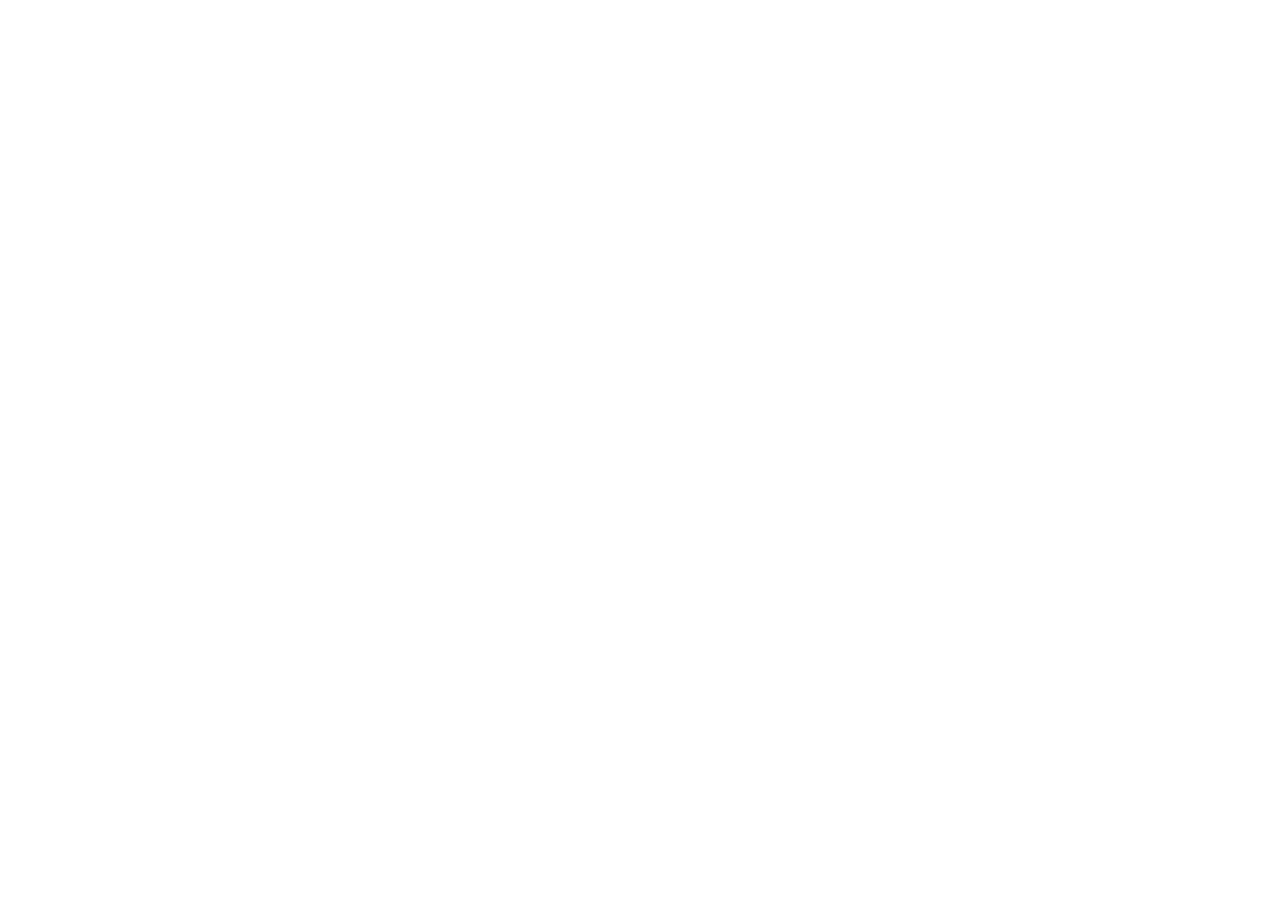
==== dashboard.html @ e53942b4 "Initial commit" ====
<!DOCTYPE html>
<html lang="en">

<head>
    <meta charset="UTF-8">
    <meta name="viewport" content="width=device-width, initial-scale=1.0">
    <title>Power BI Page Switcher</title>
    <script>
        let currentPage = 0;
        const urls = [
            'https://app.powerbi.com/reportEmbed?reportId=ec7a9093-ff8f-4e83-abbc-9355106d5e58&autoAuth=true&ctid=2f7f5cc2-41c3-407b-9e39-2f55fa8e5519&pageName=Dien_DienTu', // Page 1
            'https://app.powerbi.com/reportEmbed?reportId=ec7a9093-ff8f-4e83-abbc-9355106d5e58&autoAuth=true&ctid=2f7f5cc2-41c3-407b-9e39-2f55fa8e5519&pageName=FIRA'  // Page 2
        ];

        function switchPage() {
            currentPage = (currentPage + 1) % urls.length; // Chuyển đổi qua lại giữa 2 trang
            document.getElementById("powerBiFrame").src = urls[currentPage];
        }

        setInterval(switchPage, 10000); // Chuyển trang mỗi 10 giây
    </script>
</head>

<body style="height: 98vh;">
    <iframe id="powerBiFrame" title="Power BI Dashboard" width="100%" height="80%"
        src="https://app.powerbi.com/reportEmbed?reportId=ec7a9093-ff8f-4e83-abbc-9355106d5e58&autoAuth=true&ctid=2f7f5cc2-41c3-407b-9e39-2f55fa8e5519&pageName=Dien_DienTu"
        frameborder="0" allowFullScreen="true" style="width: 100%; height: 100%;"></iframe>
</body>

</html>
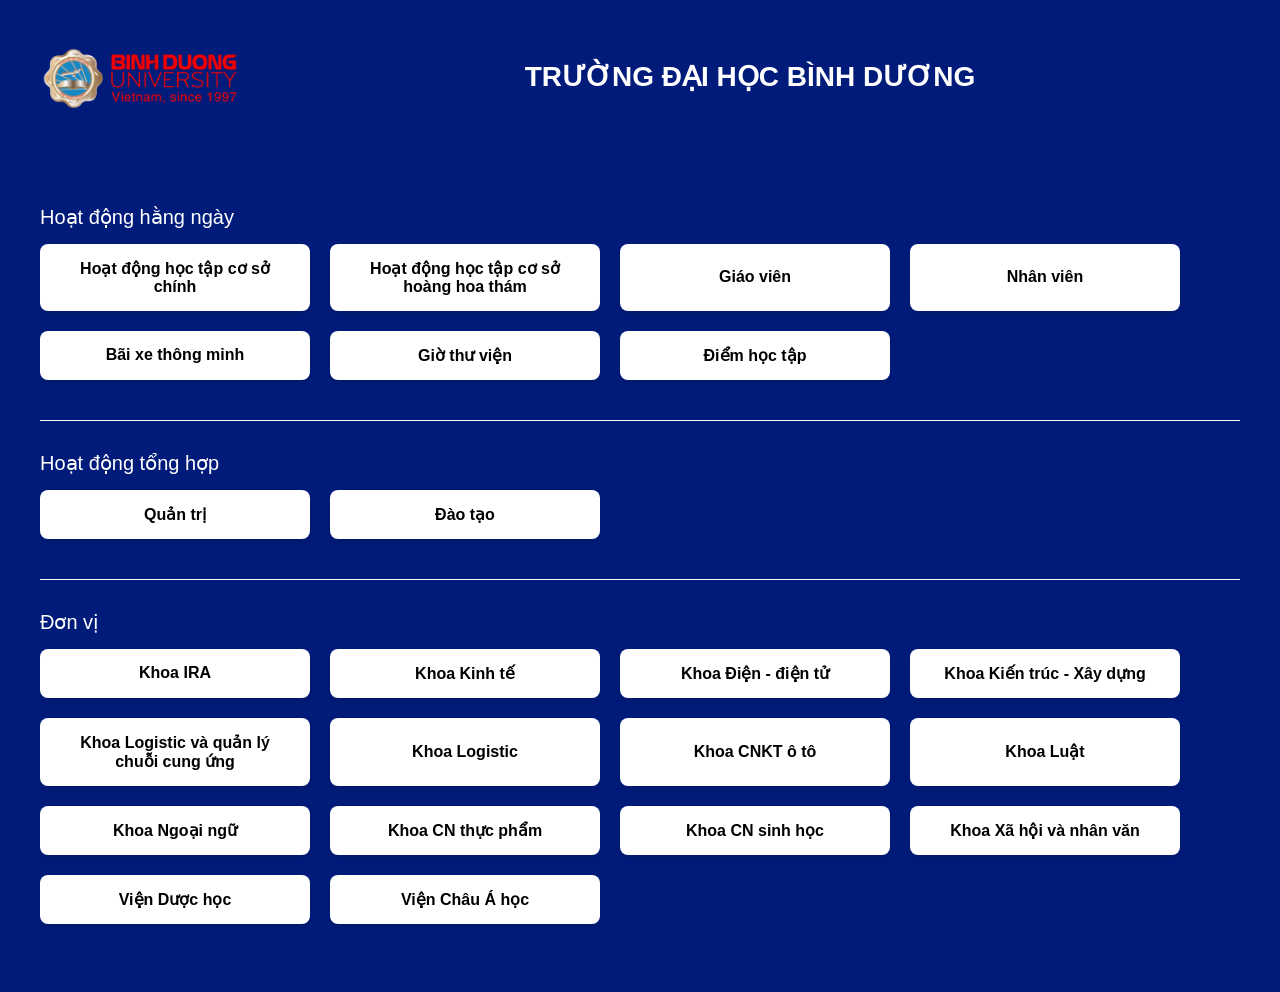
==== commit f6f87a62: "update dashboard" ====
--- a/dashboard.html
+++ b/dashboard.html
@@ -4,27 +4,132 @@
 <head>
     <meta charset="UTF-8">
     <meta name="viewport" content="width=device-width, initial-scale=1.0">
-    <title>Power BI Page Switcher</title>
-    <script>
-        let currentPage = 0;
-        const urls = [
-            'https://app.powerbi.com/reportEmbed?reportId=ec7a9093-ff8f-4e83-abbc-9355106d5e58&autoAuth=true&ctid=2f7f5cc2-41c3-407b-9e39-2f55fa8e5519&pageName=Dien_DienTu', // Page 1
-            'https://app.powerbi.com/reportEmbed?reportId=ec7a9093-ff8f-4e83-abbc-9355106d5e58&autoAuth=true&ctid=2f7f5cc2-41c3-407b-9e39-2f55fa8e5519&pageName=FIRA'  // Page 2
-        ];
+    <title>Trường Đại Học Bình Dương</title>
+    <link rel="stylesheet" href="/src/css/style.css">
+    <script src="/src/js/script.js"></script>
 
-        function switchPage() {
-            currentPage = (currentPage + 1) % urls.length; // Chuyển đổi qua lại giữa 2 trang
-            document.getElementById("powerBiFrame").src = urls[currentPage];
-        }
-
-        setInterval(switchPage, 10000); // Chuyển trang mỗi 10 giây
-    </script>
 </head>
 
-<body style="height: 98vh;">
-    <iframe id="powerBiFrame" title="Power BI Dashboard" width="100%" height="80%"
-        src="https://app.powerbi.com/reportEmbed?reportId=ec7a9093-ff8f-4e83-abbc-9355106d5e58&autoAuth=true&ctid=2f7f5cc2-41c3-407b-9e39-2f55fa8e5519&pageName=Dien_DienTu"
-        frameborder="0" allowFullScreen="true" style="width: 100%; height: 100%;"></iframe>
+<body>
+    <div class="container" id="container">
+        <div class="header">
+            <div class="logo">
+                <img src="/src/img/logo.png" alt="Logo" width="200">
+            </div>
+            <div style="display: flex; text-align: center; align-items: center; justify-content: center; width: 90%;">
+                <div class="title">TRƯỜNG ĐẠI HỌC BÌNH DƯƠNG</div>
+            </div>
+        </div>
+
+        <!-- Hoạt động hằng ngày -->
+        <div class="section">
+            <div class="section-title">Hoạt động hằng ngày</div>
+            <div class="button-group">
+                <button class="btn" onclick="showIframe('iframeDiemDanh')">Hoạt động học tập cơ sở chính</button>
+                <button class="btn" onclick="showIframe('iframeHoanghoaTham')">Hoạt động học tập cơ sở hoàng hoa
+                    thám</button>
+                <button class="btn">Giáo viên</button>
+                <button class="btn">Nhân viên</button>
+                <button class="btn"><a href="http://192.168.69.69:5005/" class="btn-link" width="100%"
+                        target="_blank">Bãi xe thông minh</a></button>
+                <button class="btn" onclick="showIframe('iframeThuVien')">Giờ thư viện</button>
+                <button class="btn" onclick="showIframe('iframeDiem')">Điểm học tập</button>
+            </div>
+        </div>
+
+        <div class="divider"></div>
+
+        <!-- Hoạt động tổng hợp -->
+        <div class="section">
+            <div class="section-title">Hoạt động tổng hợp</div>
+            <div class="button-group">
+                <button class="btn">Quản trị</button>
+                <button class="btn">Đào tạo</button>
+            </div>
+        </div>
+
+        <div class="divider"></div>
+
+        <!-- Đơn vị -->
+        <div class="section">
+            <div class="section-title">Đơn vị</div>
+            <div class="button-group">
+                <button class="btn" onclick="openModal()">Khoa IRA</button>
+                <button class="btn">Khoa Kinh tế</button>
+                <button class="btn" onclick="showIframe('iframe1')">Khoa Điện - điện tử</button>
+                <button class="btn">Khoa Kiến trúc - Xây dựng</button>
+                <button class="btn">Khoa Logistic và quản lý chuỗi cung ứng</button>
+                <button class="btn">Khoa Logistic</button>
+                <button class="btn">Khoa CNKT ô tô</button>
+                <button class="btn">Khoa Luật</button>
+                <button class="btn">Khoa Ngoại ngữ</button>
+                <button class="btn">Khoa CN thực phẩm</button>
+                <button class="btn">Khoa CN sinh học</button>
+                <button class="btn">Khoa Xã hội và nhân văn</button>
+                <button class="btn">Viện Dược học</button>
+                <button class="btn">Viện Châu Á học</button>
+            </div>
+        </div>
+    </div>
+    <div id="iraModal" class="modal">
+        <div class="modal-content">
+            <span class="close" onclick="closeModal()">&times;</span>
+            <h2>Khoa IRA</h2>
+
+
+            <div class="section">
+                <div class="button-group">
+                    <button class="btn" onclick="showIframe('iframe2')">Tổng quan</button>
+                    <button class="btn" onclick="">Khóa 24</button>
+                    <button class="btn" onclick="">Khóa 25</button>
+                    <button class="btn" onclick="showIframe('iframeK26Fira')">Khóa 26</button>
+                    <button class="btn" onclick="">Khóa 27</button>
+                </div>
+            </div>
+        </div>
+    </div>
+    <button id="backButton" style="padding: 5px 5px;" onclick="goHome()">
+        <svg xmlns="http://www.w3.org/2000/svg" width="150" height="150" viewBox="0 0 24 24" fill="none">
+            <path d="M12 3L2 12h3v7h5v-4h4v4h5v-7h3L12 3z" fill="white" />
+        </svg>
+    </button> <!-- Mũi tên trái -->
+    <div id="iframeContainer">
+        <!-- Iframe Khoa FIRA -->
+
+        <iframe id="iframe2" style="display:none;" title="FIRA" width="100%" height="97vh"
+            src="https://app.powerbi.com/view?r=eyJrIjoiNzIxZWI4YjktNjEzMS00ZWE0LWFiYWQtMzc0N2E3ZjFjN2NkIiwidCI6ImE0OWExODJkLWNmYTItNDkyYy05YzViLTQwYzQyYzU1NzFiMyIsImMiOjEwfQ%3D%3D"
+            frameborder="0" allowFullScreen="true"></iframe>
+        <iframe id="iframe1" style="display:none;" title="Dien_DienTu" width="100%" height="97vh"
+            src="https://app.powerbi.com/view?r=eyJrIjoiMzU3MjgwM2YtOTUwOS00NGUwLTkyNTQtYWQ3MDQ5MzY4NjhkIiwidCI6ImE0OWExODJkLWNmYTItNDkyYy05YzViLTQwYzQyYzU1NzFiMyIsImMiOjEwfQ%3D%3D"
+            frameborder="0" allowFullScreen="true"></iframe>
+
+        <!-- Iframe Điểm Danh -->
+
+        <iframe id="iframeDiemDanh" style="display:none;" title="diem_danh" title="Diem_Danh_DM_1" width="100%"
+            height="97vh"
+            src="https://app.powerbi.com/view?r=eyJrIjoiZmY3NDBjNmUtNzRjZC00N2YzLTk2NWYtYWY1OGIyYWFjYmNlIiwidCI6ImE0OWExODJkLWNmYTItNDkyYy05YzViLTQwYzQyYzU1NzFiMyIsImMiOjEwfQ%3D%3D"
+            frameborder="0" allowFullScreen="true"></iframe>
+        <iframe title="DASHBOARD_THU_VIEN_ODP" id="iframeThuVien" style="display:none;" title="diem_danh" width="100%"
+            height="97vh"
+            src="https://app.powerbi.com/view?r=eyJrIjoiZmE5NmMwMmItM2RhNi00MmE4LWI5NjItNDVlMWE4MDdlMzBkIiwidCI6ImE0OWExODJkLWNmYTItNDkyYy05YzViLTQwYzQyYzU1NzFiMyIsImMiOjEwfQ%3D%3D"
+            frameborder="0" allowFullScreen="true"></iframe>
+        <iframe title="DASHBOARD_BANG_DIEM_ODP" width="100%" height="97vh" id="iframeDiem" style="display:none;"
+            title="diem_danh"
+            src="https://app.powerbi.com/view?r=eyJrIjoiOTRmMTllMjUtYTI1NS00NDYyLWExMzgtZjdjMGQxOTQwYmExIiwidCI6ImE0OWExODJkLWNmYTItNDkyYy05YzViLTQwYzQyYzU1NzFiMyIsImMiOjEwfQ%3D%3D"
+            frameborder="0" allowFullScreen="true"></iframe>
+        <iframe title="HoangHoaTham" id="iframeHoanghoaTham" style="display:none;" title="diem_danh" width="100%"
+            height="97vh"
+            src="https://app.powerbi.com/view?r=eyJrIjoiOGU1ZDBlZDktZGQ1YS00ZmRjLWFlMjAtOWQyOWQ0OTE1Y2JhIiwidCI6ImE0OWExODJkLWNmYTItNDkyYy05YzViLTQwYzQyYzU1NzFiMyIsImMiOjEwfQ%3D%3D"
+            frameborder="0" allowFullScreen="true"></iframe>
+        <iframe title="K26" id="iframeK26Fira" style="display:none;" title="diem_danh" width="100%"
+        height="97vh"
+            src="https://app.powerbi.com/view?r=eyJrIjoiZjE1NTdjYzctMGU4MS00ZTRlLWFmMWMtNzUxZGZiYmQ0NDY5IiwidCI6ImE0OWExODJkLWNmYTItNDkyYy05YzViLTQwYzQyYzU1NzFiMyIsImMiOjEwfQ%3D%3D"
+            frameborder="0" allowFullScreen="true"></iframe>
+
+    </div>
+
+    <!-- Modal -->
+
 </body>
 
-</html>
+</html>
--- a/src/css/style.css
+++ b/src/css/style.css
@@ -0,0 +1,168 @@
+body {
+    background-color: #001b7a;
+    /* Màu nền xanh đậm */
+    font-family: Arial, sans-serif;
+    color: white;
+}
+
+.container {
+    max-width: 1200px;
+    margin: 0 auto;
+    padding: 20px;
+}
+
+.logo {
+    display: inline-block;
+    margin-bottom: 20px;
+}
+
+.title {
+    text-align: center;
+    font-size: 28px;
+    font-weight: bold;
+    margin-bottom: 40px;
+}
+
+.section {
+    margin-bottom: 40px;
+}
+
+.section-title {
+    font-size: 20px;
+    margin-bottom: 15px;
+}
+
+.button-group {
+    display: flex;
+    justify-content: flex-start;
+    flex-wrap: wrap;
+    gap: 20px;
+}
+
+.button-group .btn {
+    background-color: white;
+    color: black;
+    border: none;
+    padding: 15px 30px;
+    border-radius: 8px;
+    cursor: pointer;
+    font-size: 16px;
+    font-weight: bold;
+    box-shadow: 0 4px 6px rgba(0, 0, 0, 0.1);
+    transition: background-color 0.3s ease;
+    text-align: center;
+    width: 270px;
+    text-decoration: none;
+    /* Kích thước cố định cho các button */
+}
+
+.button-group .btn:hover {
+    background-color: #f0f0f0;
+}
+
+.divider {
+    border-bottom: 1px solid white;
+    margin: 30px 0;
+}
+
+#iframeContainer {
+    position: absolute;
+    top: 0;
+    bottom: 0;
+    right: 0;
+    left: 0;
+    width: 100%;
+    height: 100%;
+    display: none;
+}
+
+iframe {
+    width: 100%;
+    height: 100%;
+    border: none;
+}
+
+
+
+.header {
+    display: flex;
+
+    margin-bottom: 40px;
+    /* Space between header and sections */
+}
+
+.logo {
+    margin-right: 20px;
+    /* Space between logo and title */
+}
+
+.btn-link {
+    width: 200px;
+    text-decoration: none;
+    color: black;
+}
+.modal {
+    display: none;
+    position: fixed;
+    z-index: 1000;
+    left: 0;
+    top: 0;
+    width: 100%;
+    height: 100%;
+    overflow: auto;
+    background-color: rgba(0, 0, 0, 0.5);
+}
+
+.modal-content {
+    background-color: #001b7a;
+    margin: 10% auto;
+    padding: 20px;
+    border-radius: 10px;
+    width: 50%;
+    color: white;
+    text-align: center;
+}
+
+.modal .close {
+    color: white;
+    float: right;
+    font-size: 28px;
+    font-weight: bold;
+    cursor: pointer;
+}
+
+.modal .close:hover {
+    color: #f0f0f0;
+}
+
+#backButton {
+    z-index: 99999;
+    position: absolute;
+    bottom: 60px;
+    background-color: #001b7a;
+    /* Giữ vị trí cách mép trên */
+    right: 30px;
+    /* Giữ vị trí cách mép trái */
+    width: 50px;
+    /* Đường kính nút */
+    height: 50px;
+    /* Đường kính nút */
+    font-size: 89px;
+    /* Kích thước biểu tượng */
+    cursor: pointer;
+    font-weight: 900;
+    color: white;
+    border: 2px solid white;
+    border-radius: 50%;
+    /* Tạo hình tròn */
+    display: none;
+    /* Ẩn khi không cần thiết */
+    box-shadow: 0px 4px 6px rgba(0, 0, 0, 0.1);
+    text-align: center;
+    align-items: center;
+}
+
+#backButton:hover {
+    background-color: #0056b3;
+    /* Màu khi rê chuột */
+}
